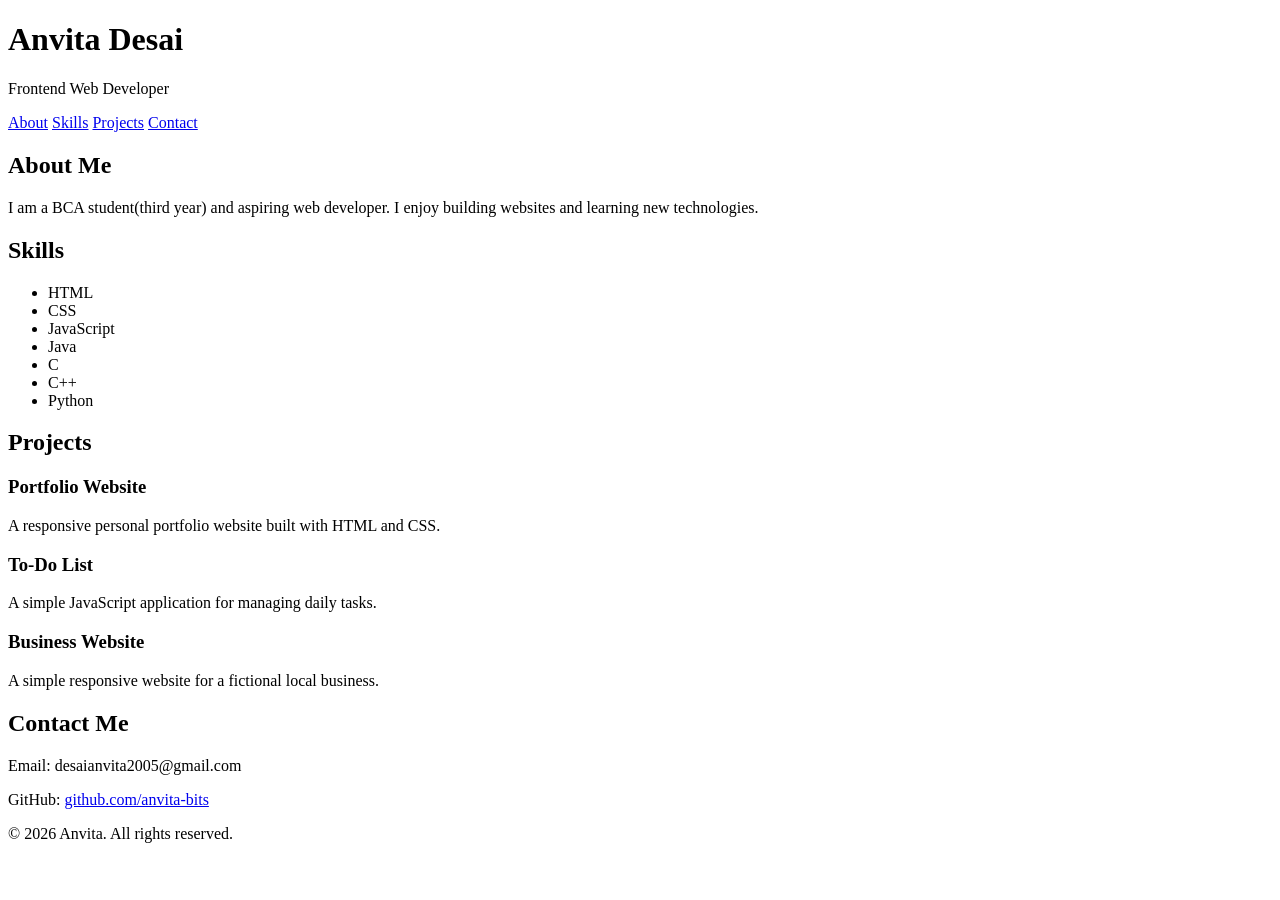
==== index.html @ f61b1ab5 "Add initial HTML structure for personal portfolio" ====
<!DOCTYPE html>
<html lang="en">
<head>
  <meta charset="UTF-8">
  <meta name="viewport" content="width=device-width, initial-scale=1.0">
  <title>Your Name | Frontend Developer</title>
</head>

<body>

  <header>
    <h1>Anvita Desai</h1>
    <p>Frontend Web Developer</p>

    <nav>
      <a href="#about">About</a>
      <a href="#skills">Skills</a>
      <a href="#projects">Projects</a>
      <a href="#contact">Contact</a>
    </nav>
  </header>

  <main>

    <section id="about">
      <h2>About Me</h2>
      <p>
        I am a BCA student(third year) and aspiring web developer.
        I enjoy building websites and learning new technologies.
      </p>
    </section>

    <section id="skills">
      <h2>Skills</h2>
      <ul>
        <li>HTML</li>
        <li>CSS</li>
        <li>JavaScript</li>
        <li>Java</li>
        <li>C</li>
        <li>C++</li>
        <li>Python</li>
      </ul>
    </section>

    <section id="projects">
      <h2>Projects</h2>

      <article>
        <h3>Portfolio Website</h3>
        <p>A responsive personal portfolio website built with HTML and CSS.</p>
      </article>

      <article>
        <h3>To-Do List</h3>
        <p>A simple JavaScript application for managing daily tasks.</p>
      </article>

      <article>
        <h3>Business Website</h3>
        <p>A simple responsive website for a fictional local business.</p>
      </article>

    </section>

    <section id="contact">
      <h2>Contact Me</h2>
      <p>Email: desaianvita2005@gmail.com</p>
      <p>
        GitHub:
        <a href="https://github.com/anvita-bits">
          github.com/anvita-bits
        </a>
      </p>
    </section>

  </main>

  <footer>
    <p>&copy; 2026 Anvita. All rights reserved.</p>
  </footer>

</body>
</html>
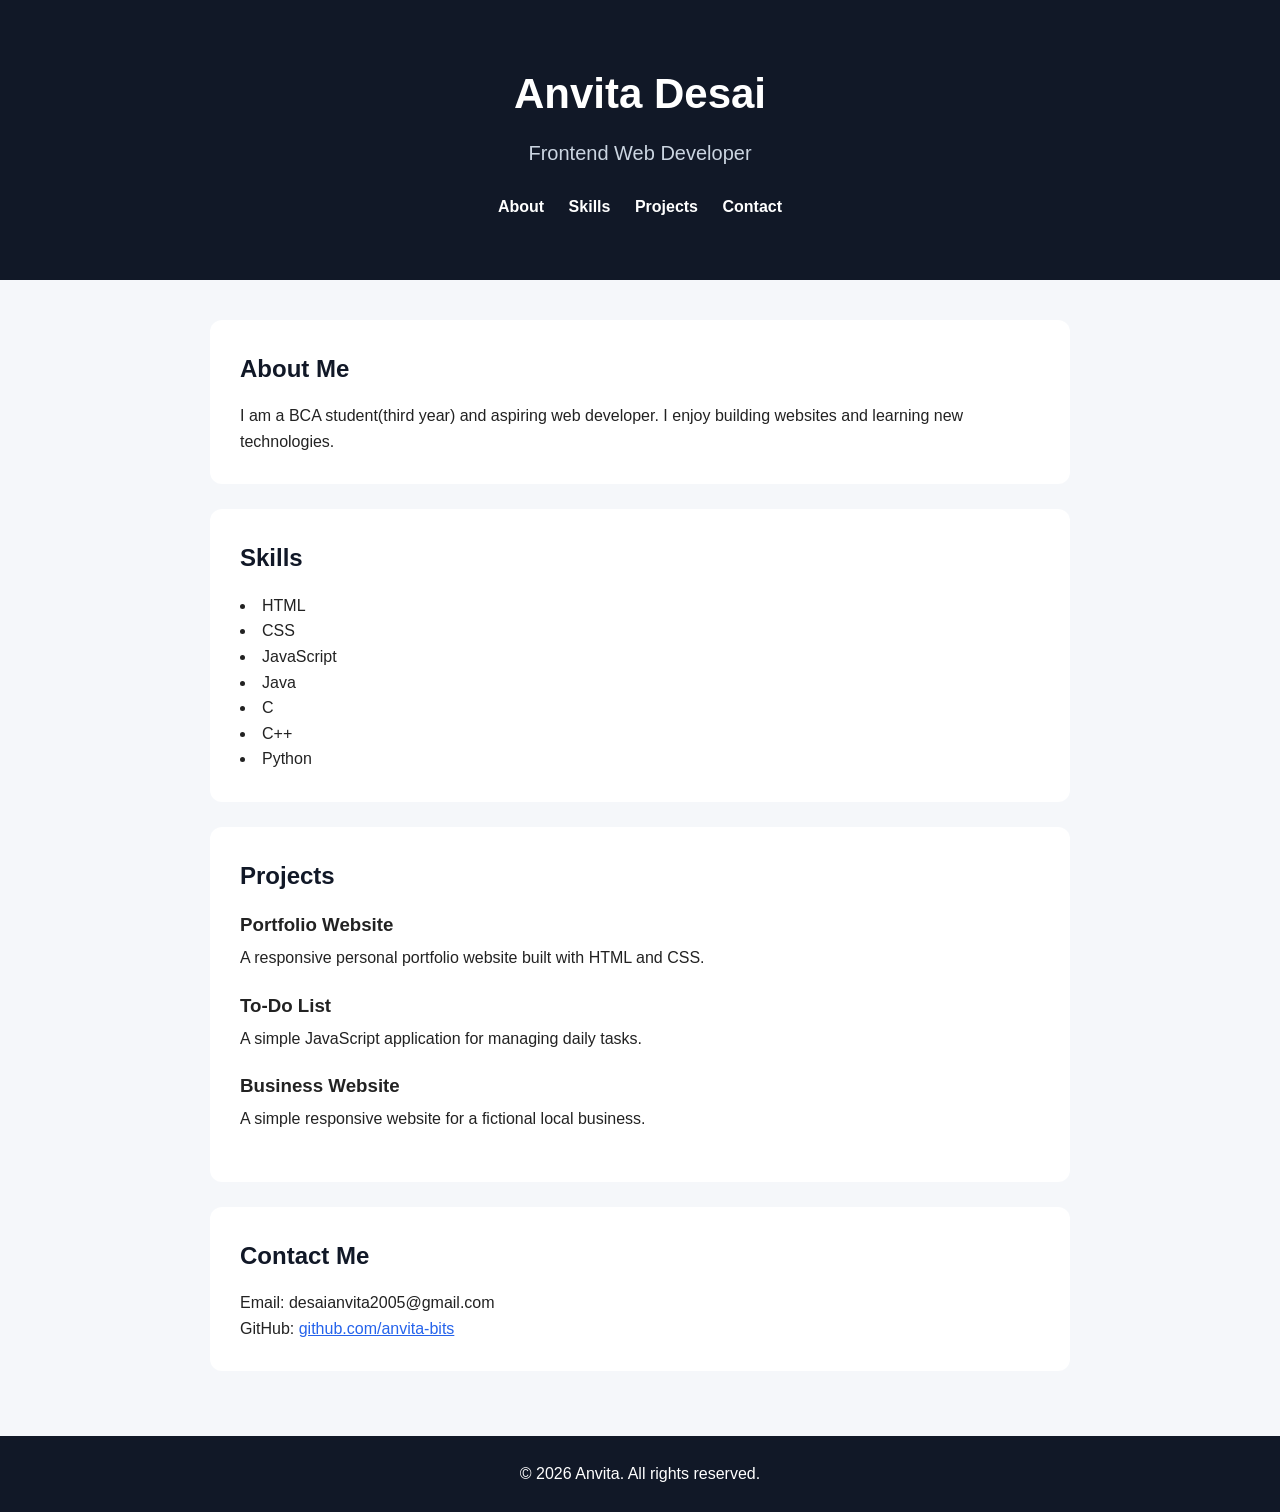
==== commit d2b8825f: "Add stylesheet link to index.html" ====
--- a/index.html
+++ b/index.html
@@ -4,6 +4,7 @@
   <meta charset="UTF-8">
   <meta name="viewport" content="width=device-width, initial-scale=1.0">
   <title>Your Name | Frontend Developer</title>
+  <link rel="stylesheet" href="style.css">
 </head>
 
 <body>
--- a/style.css
+++ b/style.css
@@ -0,0 +1,104 @@
+* {
+  margin: 0;
+  padding: 0;
+  box-sizing: border-box;
+}
+
+html {
+  scroll-behavior: smooth;
+}
+
+body {
+  font-family: Arial, sans-serif;
+  line-height: 1.6;
+  background: #f5f7fa;
+  color: #222;
+}
+
+header {
+  background: #111827;
+  color: white;
+  text-align: center;
+  padding: 60px 20px;
+}
+
+header h1 {
+  font-size: 42px;
+  margin-bottom: 10px;
+}
+
+header p {
+  font-size: 20px;
+  color: #cbd5e1;
+}
+
+nav {
+  margin-top: 25px;
+}
+
+nav a {
+  color: white;
+  text-decoration: none;
+  margin: 0 10px;
+  font-weight: bold;
+}
+
+nav a:hover {
+  text-decoration: underline;
+}
+
+main {
+  max-width: 900px;
+  margin: auto;
+  padding: 40px 20px;
+}
+
+section {
+  background: white;
+  padding: 30px;
+  margin-bottom: 25px;
+  border-radius: 12px;
+}
+
+h2 {
+  margin-bottom: 15px;
+  color: #111827;
+}
+
+ul {
+  list-style-position: inside;
+}
+
+article {
+  margin-bottom: 20px;
+}
+
+article h3 {
+  margin-bottom: 5px;
+}
+
+#contact a {
+  color: #2563eb;
+}
+
+footer {
+  text-align: center;
+  padding: 25px;
+  background: #111827;
+  color: white;
+}
+
+@media (max-width: 600px) {
+  header h1 {
+    font-size: 32px;
+  }
+
+  nav a {
+    display: inline-block;
+    margin: 5px;
+  }
+
+  section {
+    padding: 20px;
+  }
+}
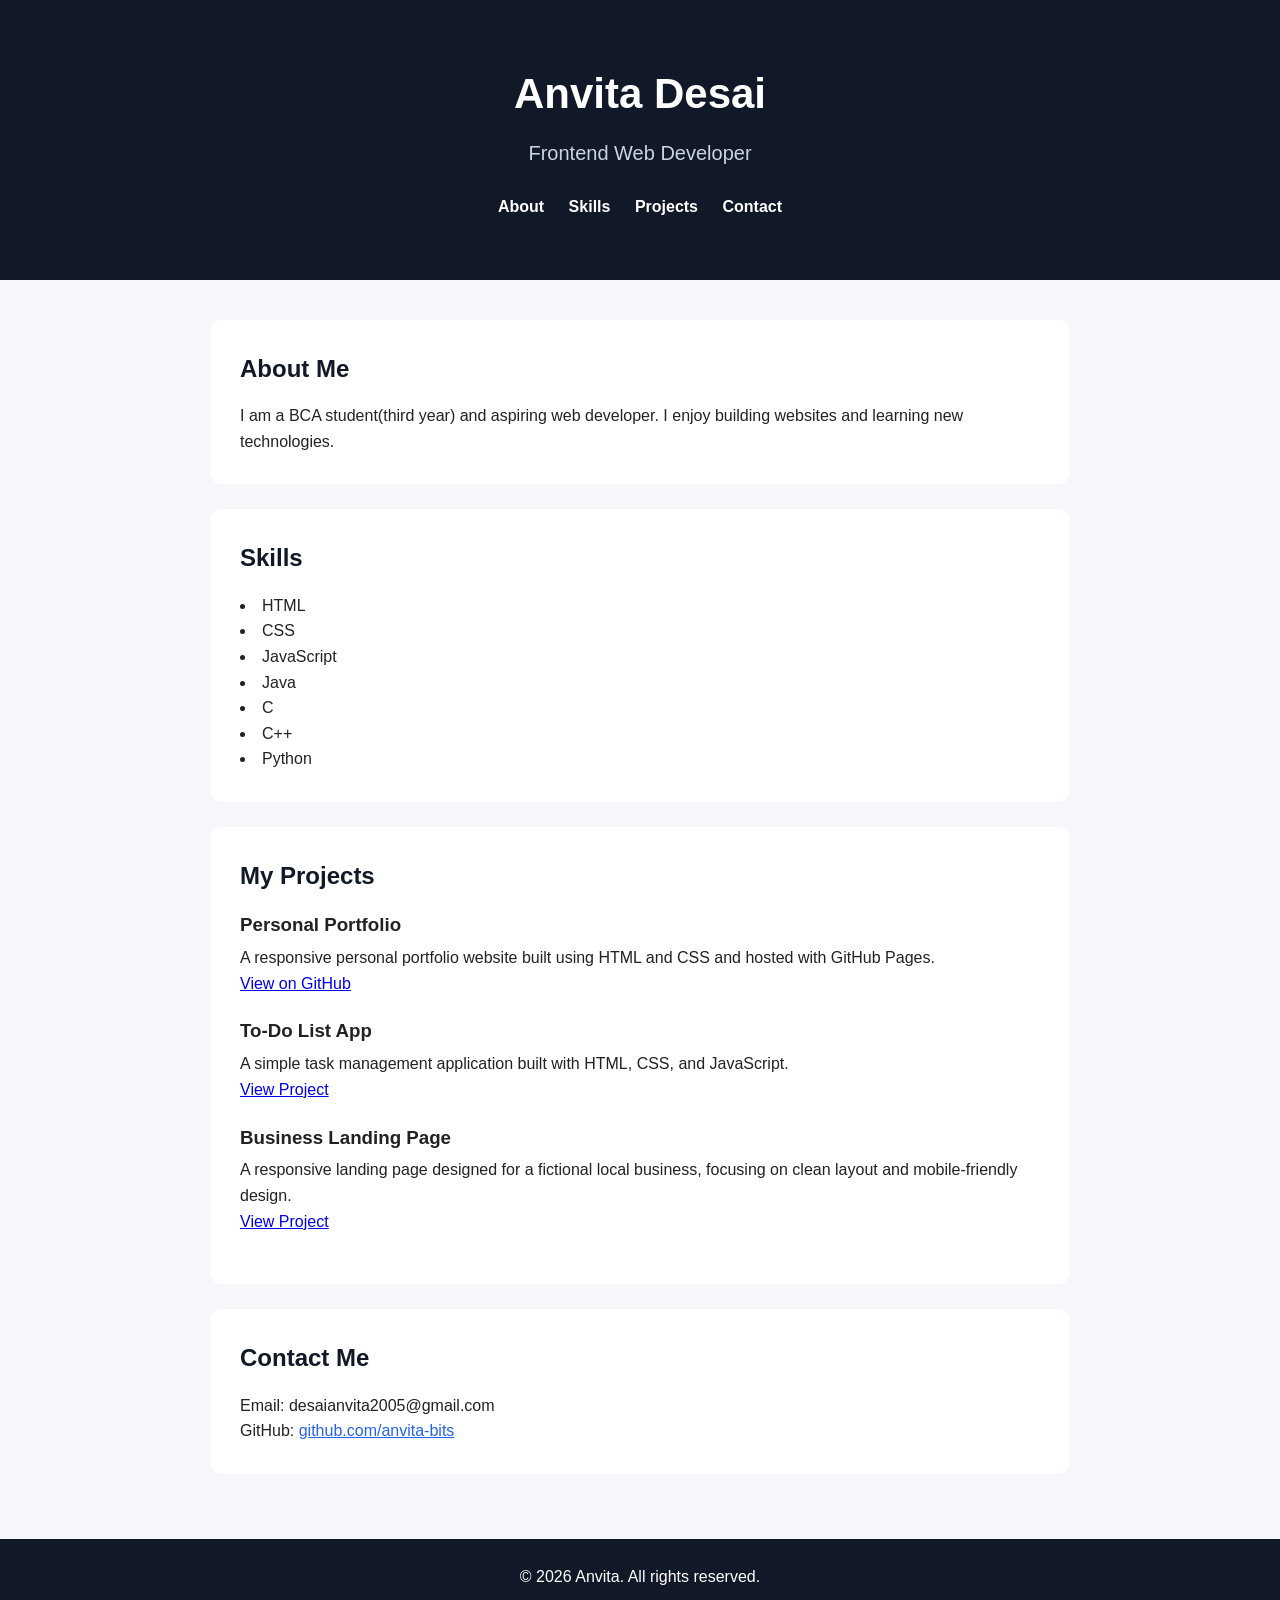
==== commit 1bb73ecf: "Revise project section in index.html Updated project section with new titles and descriptions, and a" ====
--- a/index.html
+++ b/index.html
@@ -43,27 +43,38 @@
         <li>Python</li>
       </ul>
     </section>
+    <section id="projects">
+  <h2>My Projects</h2>
 
-    <section id="projects">
-      <h2>Projects</h2>
+  <article>
+    <h3>Personal Portfolio</h3>
+    <p>
+      A responsive personal portfolio website built using HTML and CSS
+      and hosted with GitHub Pages.
+    </p>
+    <a href="https://github.com/anvita-bits/anvita-bits.github.io">
+      View on GitHub
+    </a>
+  </article>
 
-      <article>
-        <h3>Portfolio Website</h3>
-        <p>A responsive personal portfolio website built with HTML and CSS.</p>
-      </article>
+  <article>
+    <h3>To-Do List App</h3>
+    <p>
+      A simple task management application built with HTML, CSS,
+      and JavaScript.
+    </p>
+    <a href="#">View Project</a>
+  </article>
 
-      <article>
-        <h3>To-Do List</h3>
-        <p>A simple JavaScript application for managing daily tasks.</p>
-      </article>
-
-      <article>
-        <h3>Business Website</h3>
-        <p>A simple responsive website for a fictional local business.</p>
-      </article>
-
-    </section>
-
+  <article>
+    <h3>Business Landing Page</h3>
+    <p>
+      A responsive landing page designed for a fictional local business,
+      focusing on clean layout and mobile-friendly design.
+    </p>
+    <a href="#">View Project</a>
+  </article>
+</section>
     <section id="contact">
       <h2>Contact Me</h2>
       <p>Email: desaianvita2005@gmail.com</p>
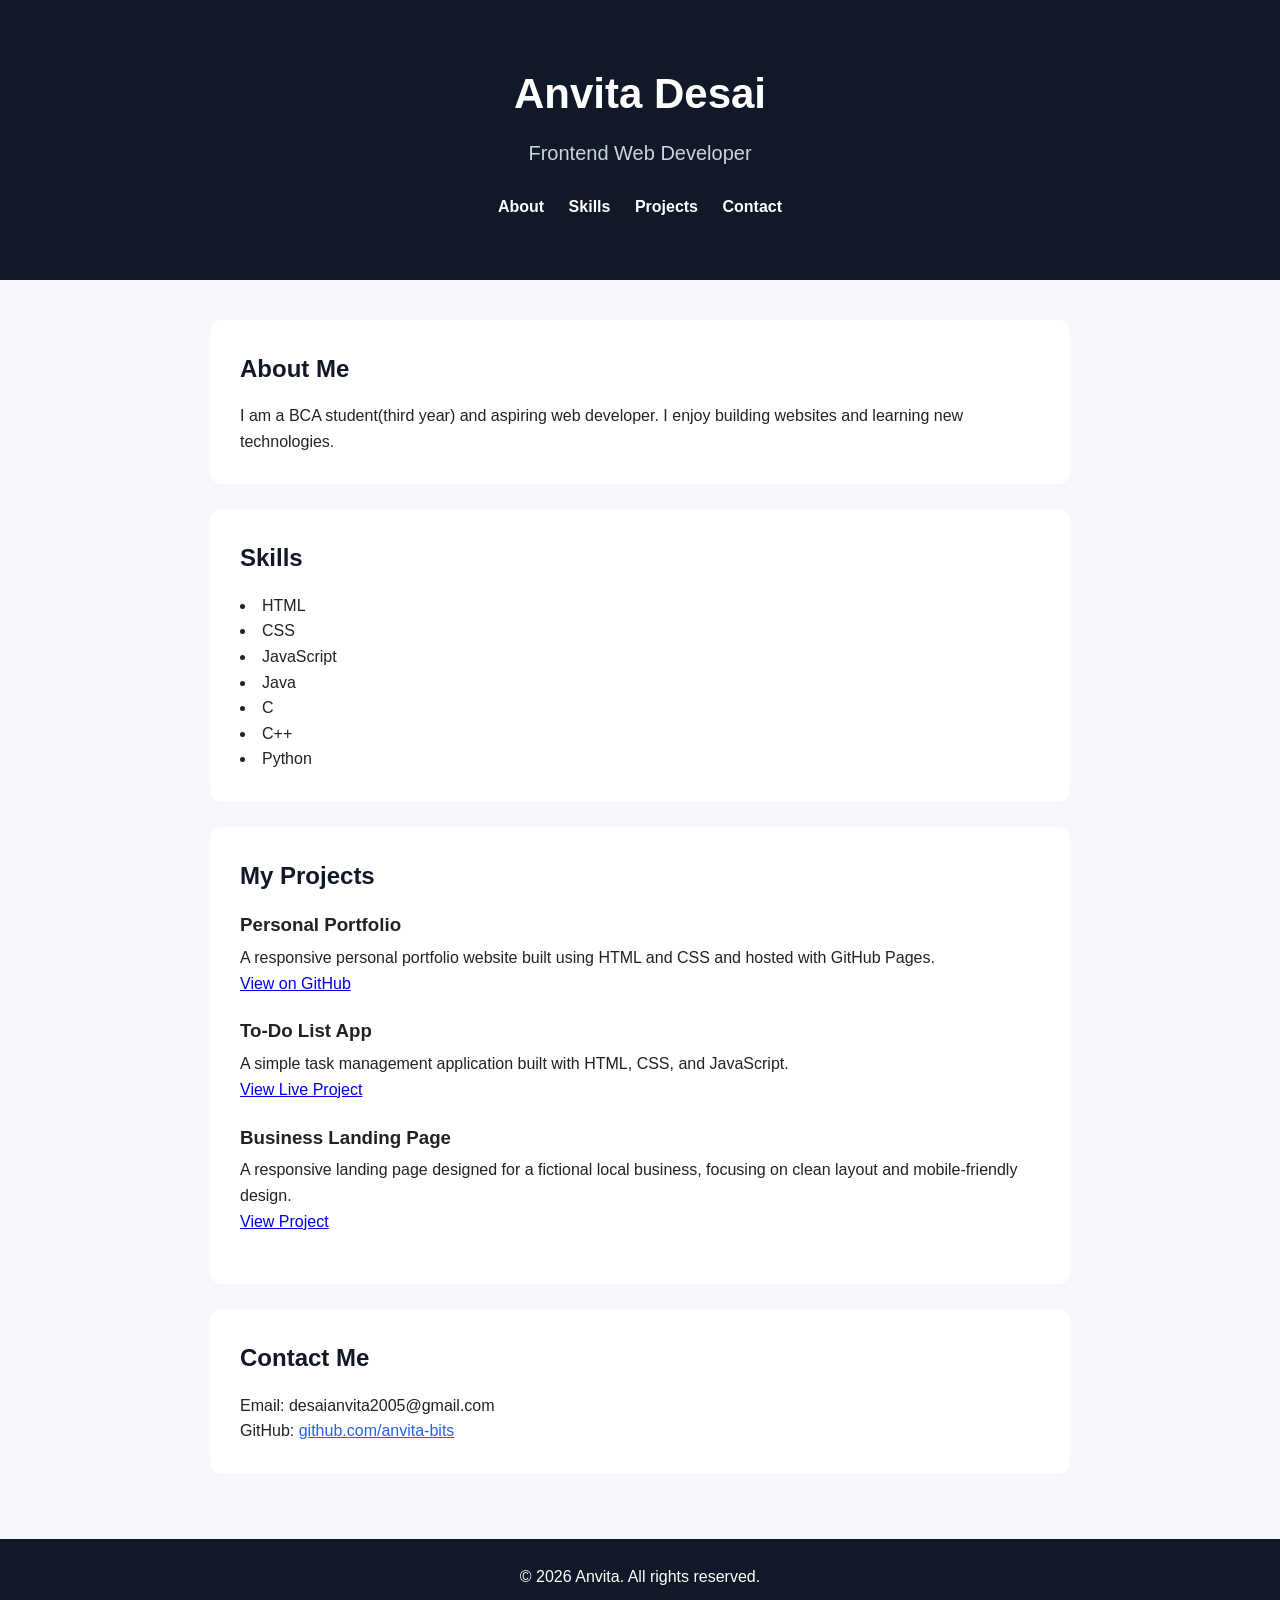
==== commit 75eb3722: "Update index.html" ====
--- a/index.html
+++ b/index.html
@@ -3,7 +3,7 @@
 <head>
   <meta charset="UTF-8">
   <meta name="viewport" content="width=device-width, initial-scale=1.0">
-  <title>Your Name | Frontend Developer</title>
+  <title>Anvita Desai | Frontend Developer</title>
   <link rel="stylesheet" href="style.css">
 </head>
 
@@ -63,7 +63,9 @@
       A simple task management application built with HTML, CSS,
       and JavaScript.
     </p>
-    <a href="#">View Project</a>
+   <a href="https://anvita-bits.github.io/todo.html">
+  View Live Project
+</a>
   </article>
 
   <article>
